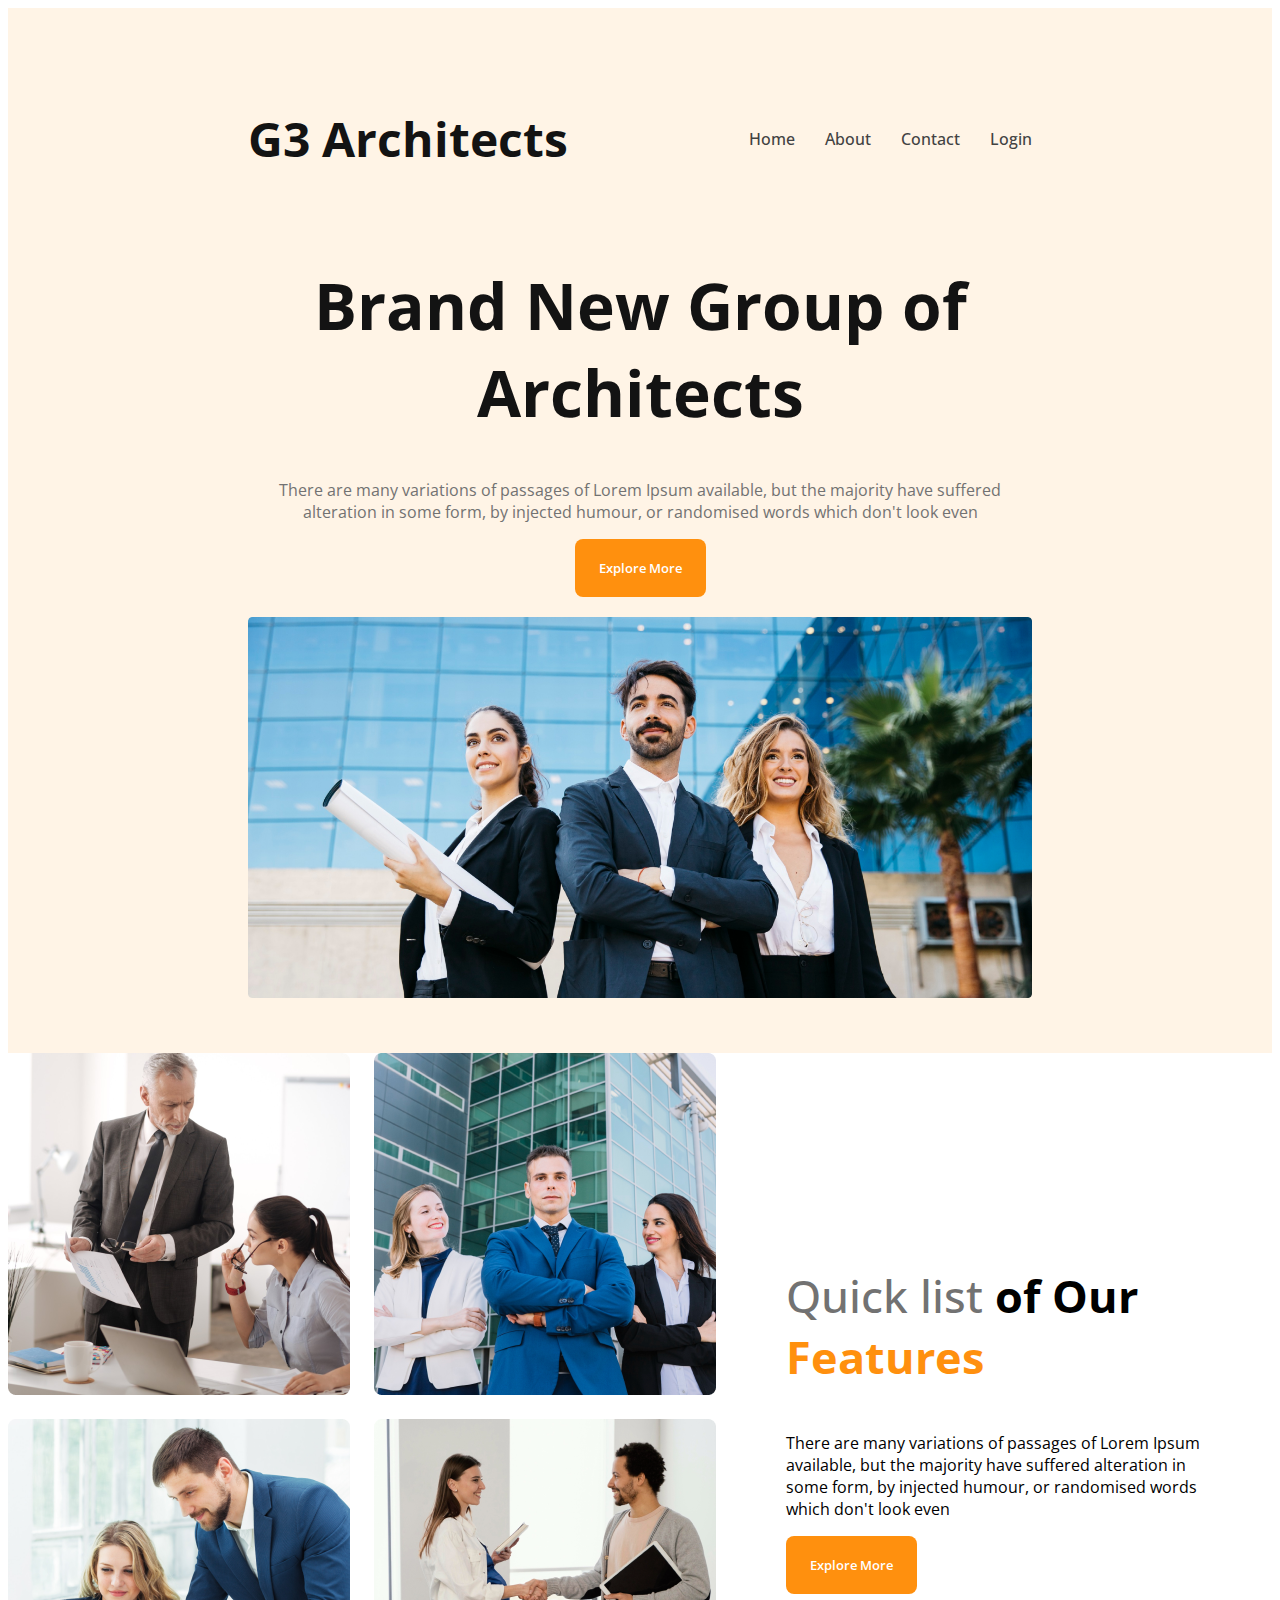
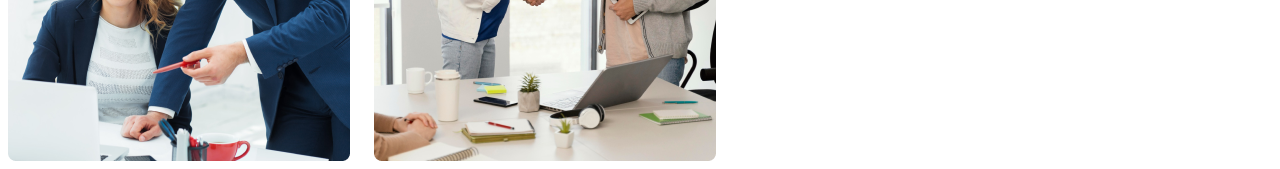
==== index.html @ a054413c "main section" ====
<!DOCTYPE html>
<html lang="en">
  <head>
    <meta charset="UTF-8" />
    <meta name="viewport" content="width=device-width, initial-scale=1.0" />
    <title>G3 Architects</title>
    <link rel="stylesheet" href="style.css" />
  </head>
  <body>
    <!-- Header Starting  -->
    <header>
      <!-- header section -->
      <nav>
        <h3 class="nav-title">G3 Architects</h3>
        <ul>
          <li><a href="">Home</a></li>
          <li><a href="">About</a></li>
          <li><a href="">Contact</a></li>
          <li><a href="">Login</a></li>
        </ul>
      </nav>
      <!-- Banner Section -->
      <div class="banner">
        <div class="banner-content">
          <h1 class="banner-title">Brand New Group of Architects</h1>
          <p class="banner-description">
            There are many variations of passages of Lorem Ipsum available, but
            the majority have suffered alteration in some form, by injected
            humour, or randomised words which don't look even
          </p>
          <button class="btn-primary">Explore More</button>
        </div>

        <img src="images/banner.png" alt="" />
      </div>
    </header>
    <!-- Header Ending. -->
    <main>
      <!-- Features sections start -->
      <section class="teams-container">
        <div class="teams-image-container">
          <img src="/images/team1.png" alt="" />
          <img src="/images/team2.png" alt="" />
          <img src="/images/team3.png" alt="" />
          <img src="/images/team4.png" alt="" />
        </div>

        <div class="teams-content">
          <h3 class="teams-title">
            <span class="quick-list">Quick list</span> <span>of Our</span>
            <span class="text-features">Features</span>
          </h3>
          <p class="teams-description">
            There are many variations of passages of Lorem Ipsum available, but
            the majority have suffered alteration in some form, by injected
            humour, or randomised words which don't look even
          </p>
          <button class="btn-primary">Explore More</button>
        </div>
      </section>
    </main>
    <footer></footer>
  </body>
</html>
---- style.css ----
/* Work Sans Font  From Google Font*/
@import url("https://fonts.googleapis.com/css2?family=Open+Sans:wght@700&display=swap");

/* Shared styles */
* {
  font-family: "Open Sans", sans-serif;
}

.btn-primary {
  border-radius: 8px;
  background: #ff900e;
  padding: 20px 24px;
  font-weight: 600;
  color: #fff;
  cursor: pointer;
  border: 0;
}

/* Header styles */
header {
  background: rgba(255, 144, 14, 0.1);
  padding: 50px 240px;
}

nav {
  display: flex;
  justify-content: space-between;
  align-items: center;
}

.nav-title {
  font-size: 3rem;
  font-weight: 700;
  color: #131313;
}

nav > ul {
  display: flex;
}
nav li {
  list-style: none;
}
nav a {
  margin-left: 30px;
  font-weight: 500;
  font-size: 1rem;
}
nav li a {
  text-decoration: none;
  color: #424242;
}
/* Banner styles */
.banner-content {
  max-width: 850px;
  text-align: center;
  margin: 0 auto;
}
.banner-title {
  font-size: 4rem;
  font-weight: 700;
  color: #131313;
}
.banner-description {
  color: #727272;
}
.banner img {
  margin-top: 20px;
  width: 100%;
}
/* Responsive Styles */
@media screen and (max-width: 576px) {
  header {
    padding: 20px;
  }
  nav {
    flex-direction: column;
  }
}
/* Tablet or medium devices */

@media screen and (min-width: 576px) and (max-width) {
  nav {
    flex-direction: column;
  }
  header {
    padding: 50px;
  }
}
/* main styles */
main {
  max-width: 1440px;
  margin: 0 auto;
}

/* Temas styles */

.teams-container {
  display: flex;
  align-items: center;
}
.teams-image-container {
  display: grid;
  grid-template-columns: repeat(2, 1fr);
  gap: 1.5rem;
}
.teams-content {
  padding-right: 70px;
  padding-left: 70px;
}
.teams-title {
  font-size: 2.8rem;
}
.teams-title .quick-list {
  color: #727272;
  font-weight: 500;
}
.teams-title .text-features {
  color: #ff900e;
  font-weight: 700;
}
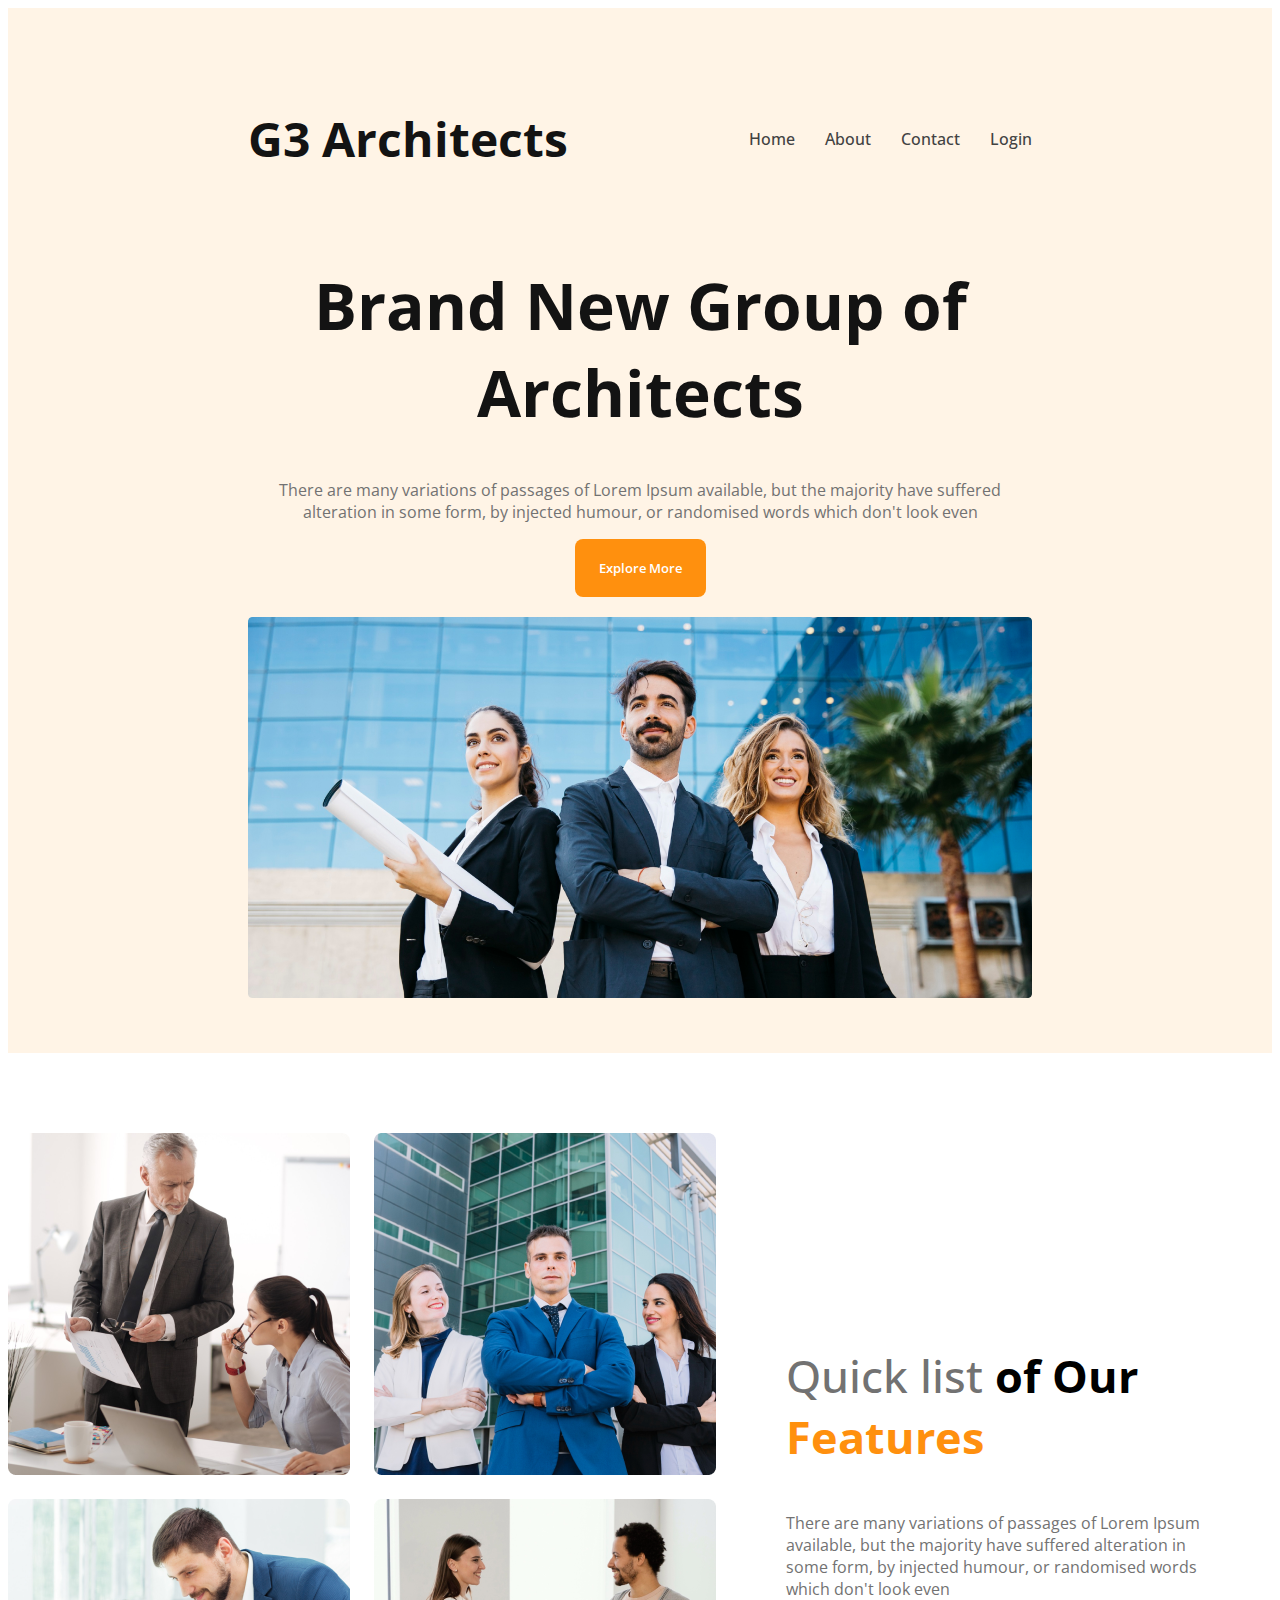
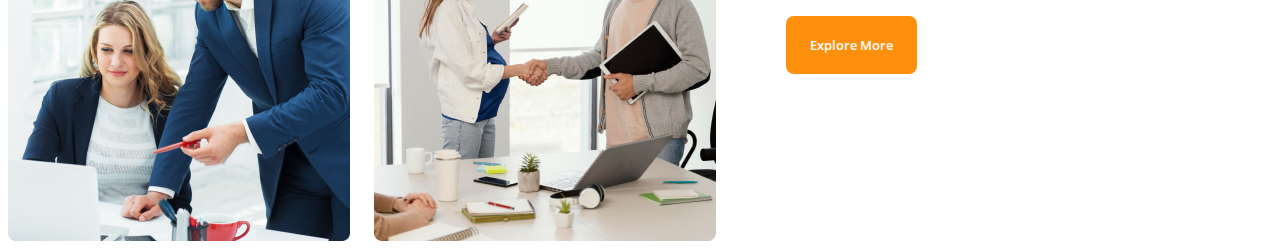
==== commit 847184f2: "main section responsive" ====
--- a/index.html
+++ b/index.html
@@ -23,7 +23,7 @@
       <div class="banner">
         <div class="banner-content">
           <h1 class="banner-title">Brand New Group of Architects</h1>
-          <p class="banner-description">
+          <p class="text-light-gray">
             There are many variations of passages of Lorem Ipsum available, but
             the majority have suffered alteration in some form, by injected
             humour, or randomised words which don't look even
@@ -47,10 +47,11 @@
 
         <div class="teams-content">
           <h3 class="teams-title">
-            <span class="quick-list">Quick list</span> <span>of Our</span>
+            <span class="quick-list text-light-gray">Quick list</span>
+            <span>of Our</span>
             <span class="text-features">Features</span>
           </h3>
-          <p class="teams-description">
+          <p class="text-light-gray">
             There are many variations of passages of Lorem Ipsum available, but
             the majority have suffered alteration in some form, by injected
             humour, or randomised words which don't look even
--- a/style.css
+++ b/style.css
@@ -4,6 +4,10 @@
 /* Shared styles */
 * {
   font-family: "Open Sans", sans-serif;
+}
+
+.text-light-gray {
+  color: #727272;
 }
 
 .btn-primary {
@@ -60,36 +64,17 @@
   font-weight: 700;
   color: #131313;
 }
-.banner-description {
-  color: #727272;
-}
+
 .banner img {
   margin-top: 20px;
   width: 100%;
 }
-/* Responsive Styles */
-@media screen and (max-width: 576px) {
-  header {
-    padding: 20px;
-  }
-  nav {
-    flex-direction: column;
-  }
-}
-/* Tablet or medium devices */
 
-@media screen and (min-width: 576px) and (max-width) {
-  nav {
-    flex-direction: column;
-  }
-  header {
-    padding: 50px;
-  }
-}
 /* main styles */
 main {
   max-width: 1440px;
   margin: 0 auto;
+  margin-top: 80px;
 }
 
 /* Temas styles */
@@ -118,3 +103,36 @@
   color: #ff900e;
   font-weight: 700;
 }
+
+/* Responsive Styles */
+
+/* Mobile Devices */
+@media screen and (max-width: 576px) {
+  header {
+    padding: 20px;
+  }
+  nav,
+  .teams-container {
+    flex-direction: column;
+  }
+  .teams-image-container {
+    grid-template-columns: 1fr;
+  }
+  .teams-content {
+    padding-right:20px;
+    padding-left:20px;
+  }
+}
+
+
+/* Tablet or medium devices */
+
+@media screen and (min-width: 576px) and (max-width: 960px) {
+  nav,
+  .teams-container {
+    flex-direction: column;
+  }
+  header {
+    padding: 50px;
+  }
+}
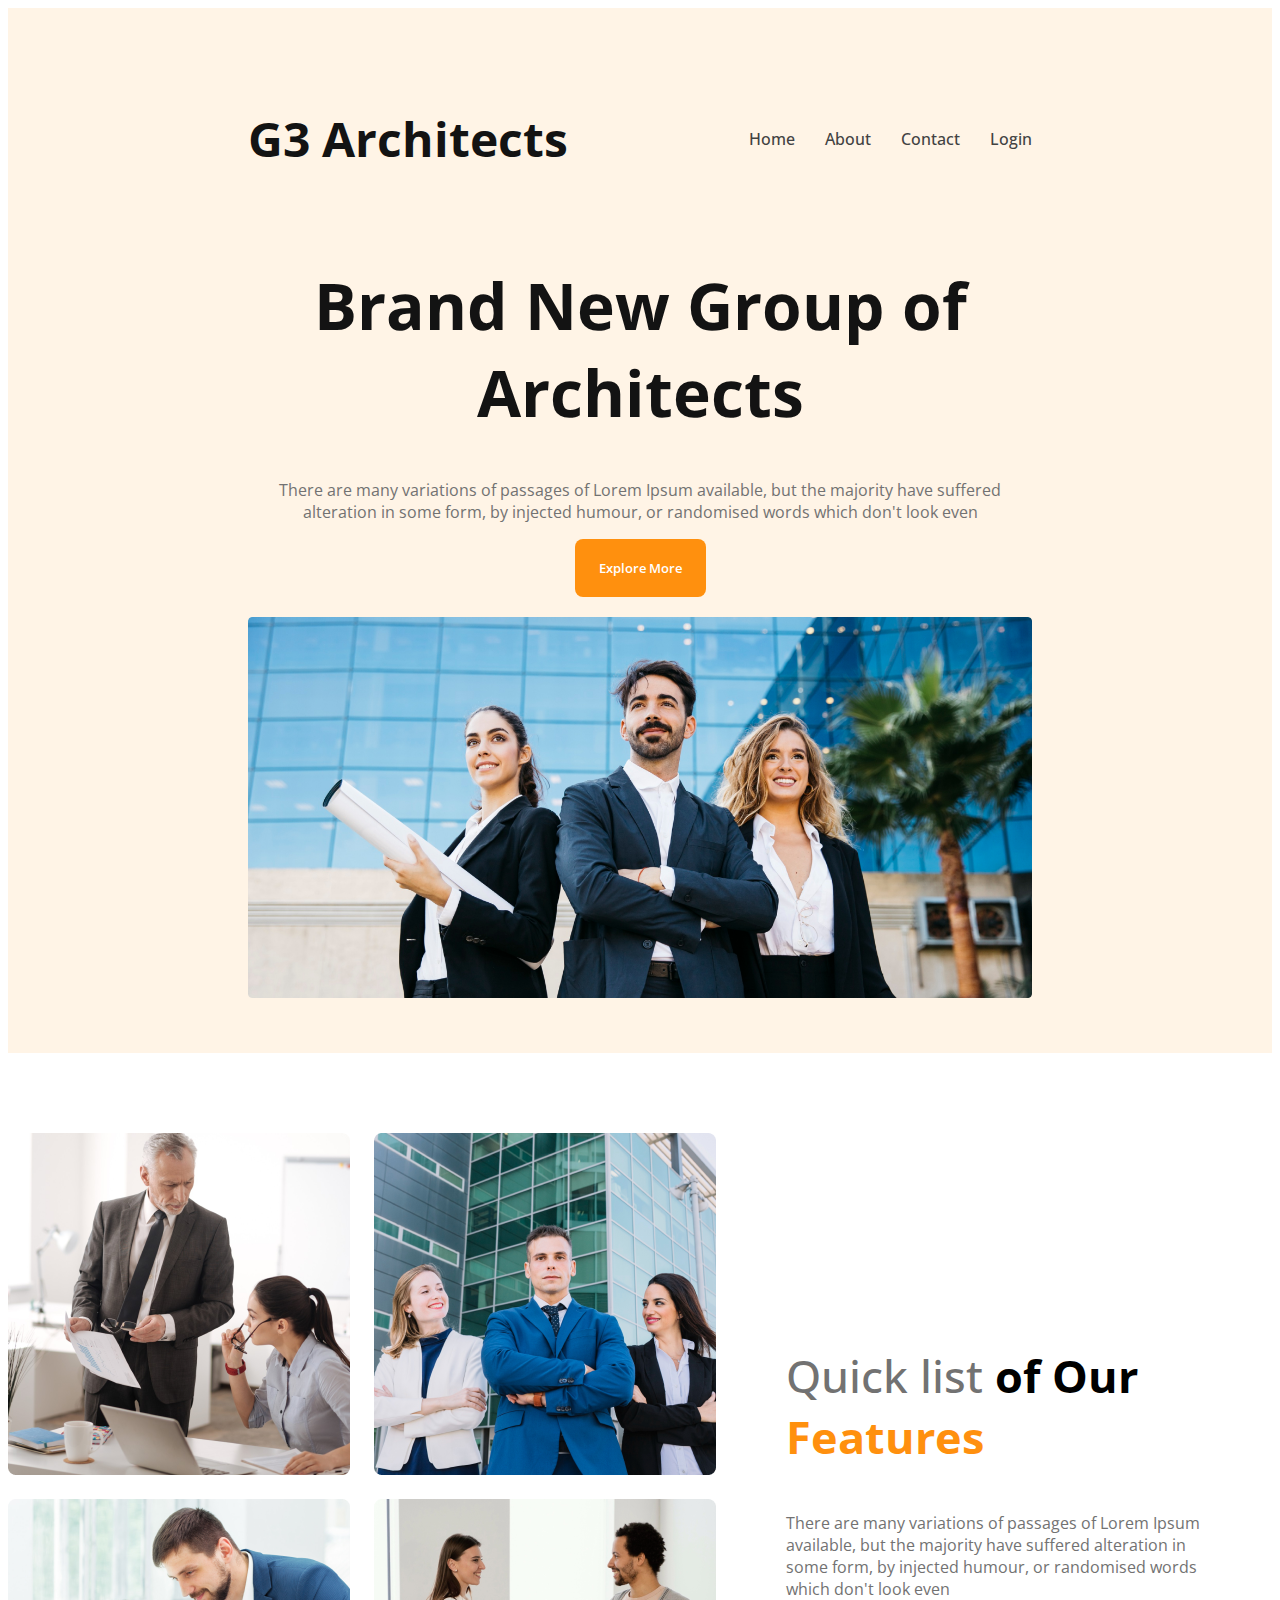
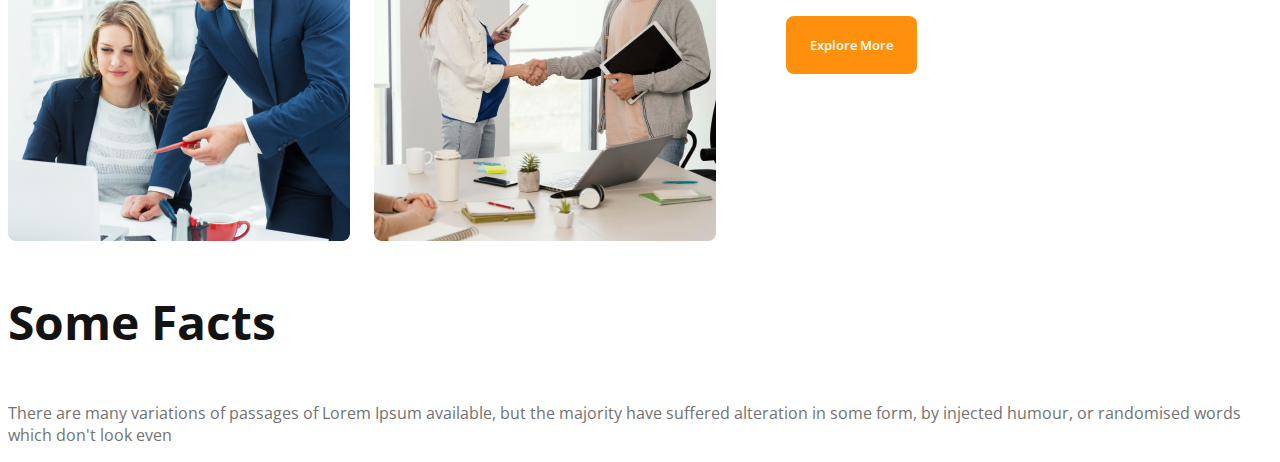
==== commit d9d7dbc0: "git commit" ====
--- a/index.html
+++ b/index.html
@@ -11,7 +11,7 @@
     <header>
       <!-- header section -->
       <nav>
-        <h3 class="nav-title">G3 Architects</h3>
+        <h3 class="section-title">G3 Architects</h3>
         <ul>
           <li><a href="">Home</a></li>
           <li><a href="">About</a></li>
@@ -59,6 +59,11 @@
           <button class="btn-primary">Explore More</button>
         </div>
       </section>
+      <!-- features section -->
+      <div class="facts">
+        <h3 class="section-title">Some Facts</h3>
+        <p class="text-light-gray">There are many variations of passages of Lorem Ipsum available, but the majority have suffered alteration in some form, by injected humour, or randomised words which don't look even</p>
+      </div>
     </main>
     <footer></footer>
   </body>
--- a/style.css
+++ b/style.css
@@ -18,6 +18,12 @@
   color: #fff;
   cursor: pointer;
   border: 0;
+}
+
+.section-title {
+  font-size: 3rem;
+  font-weight: 700;
+  color: #131313;
 }
 
 /* Header styles */
@@ -119,11 +125,10 @@
     grid-template-columns: 1fr;
   }
   .teams-content {
-    padding-right:20px;
-    padding-left:20px;
+    padding-right: 20px;
+    padding-left: 20px;
   }
 }
-
 
 /* Tablet or medium devices */
 
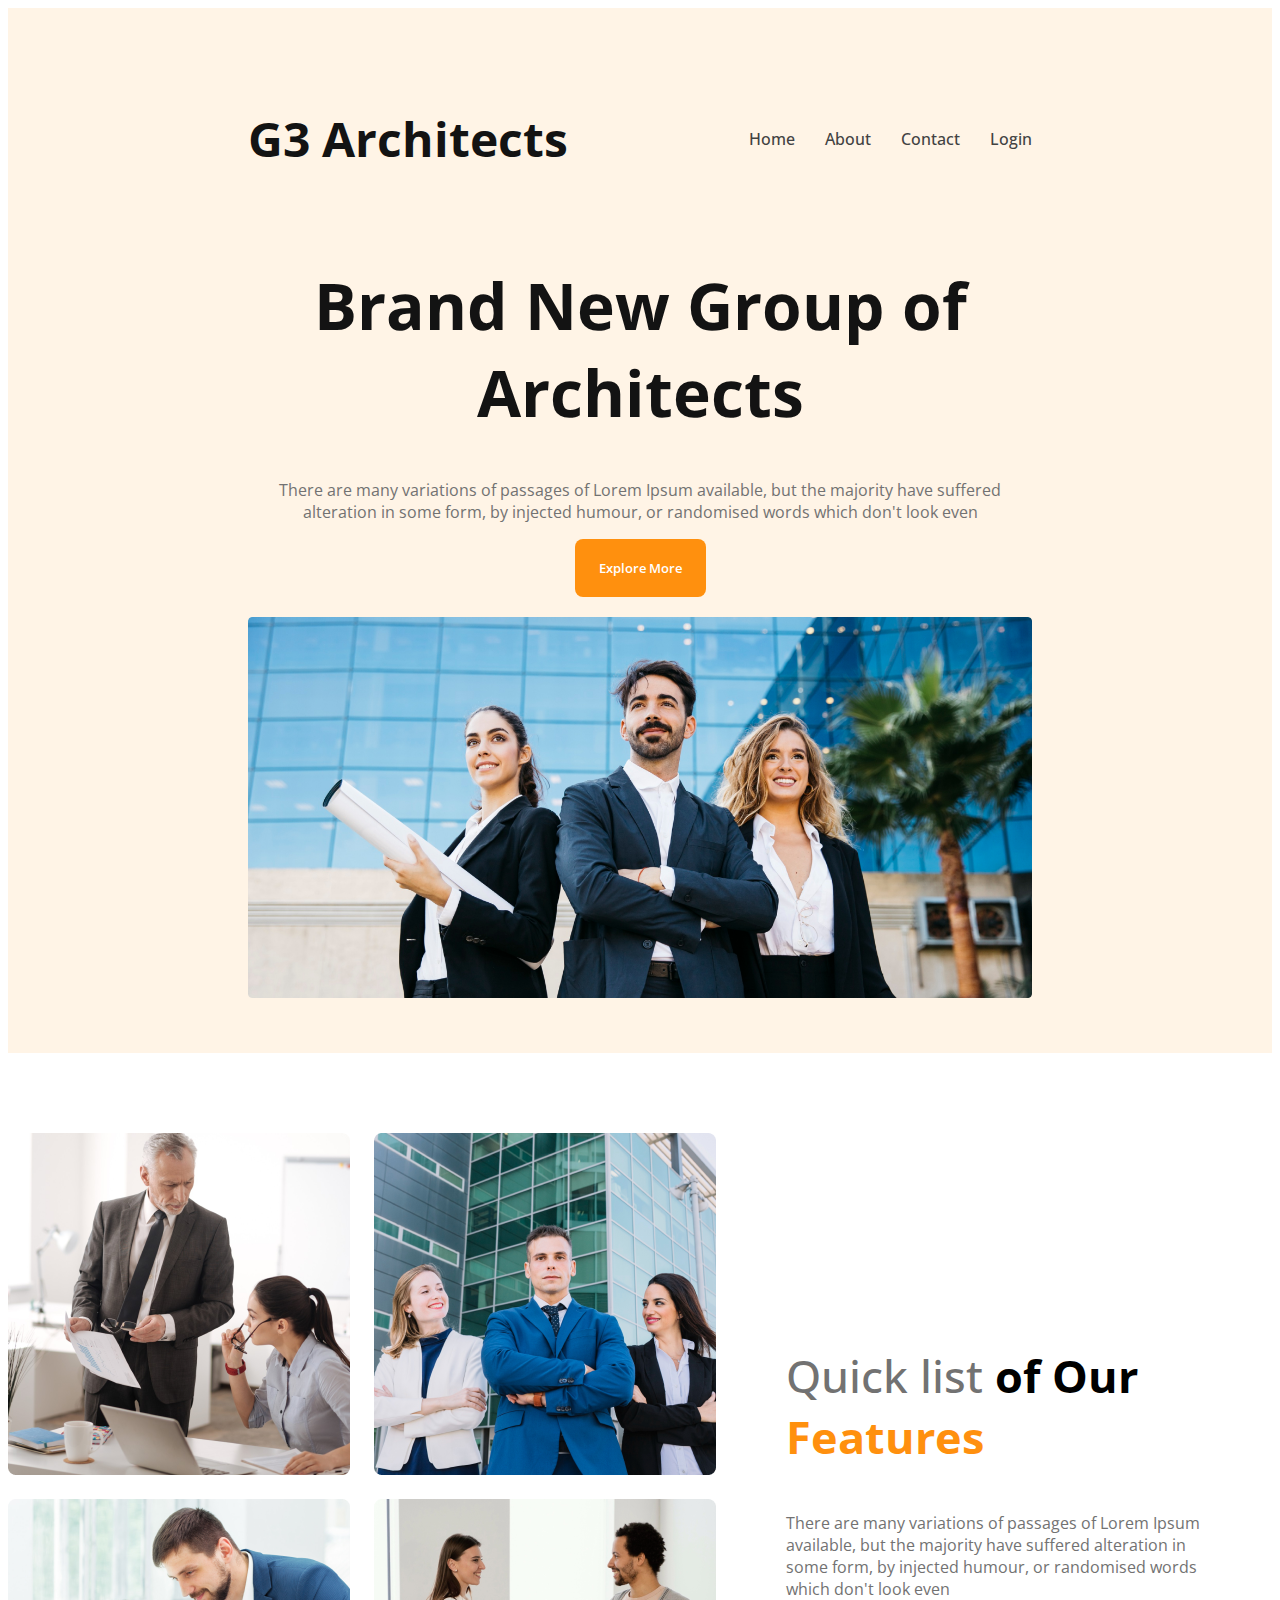
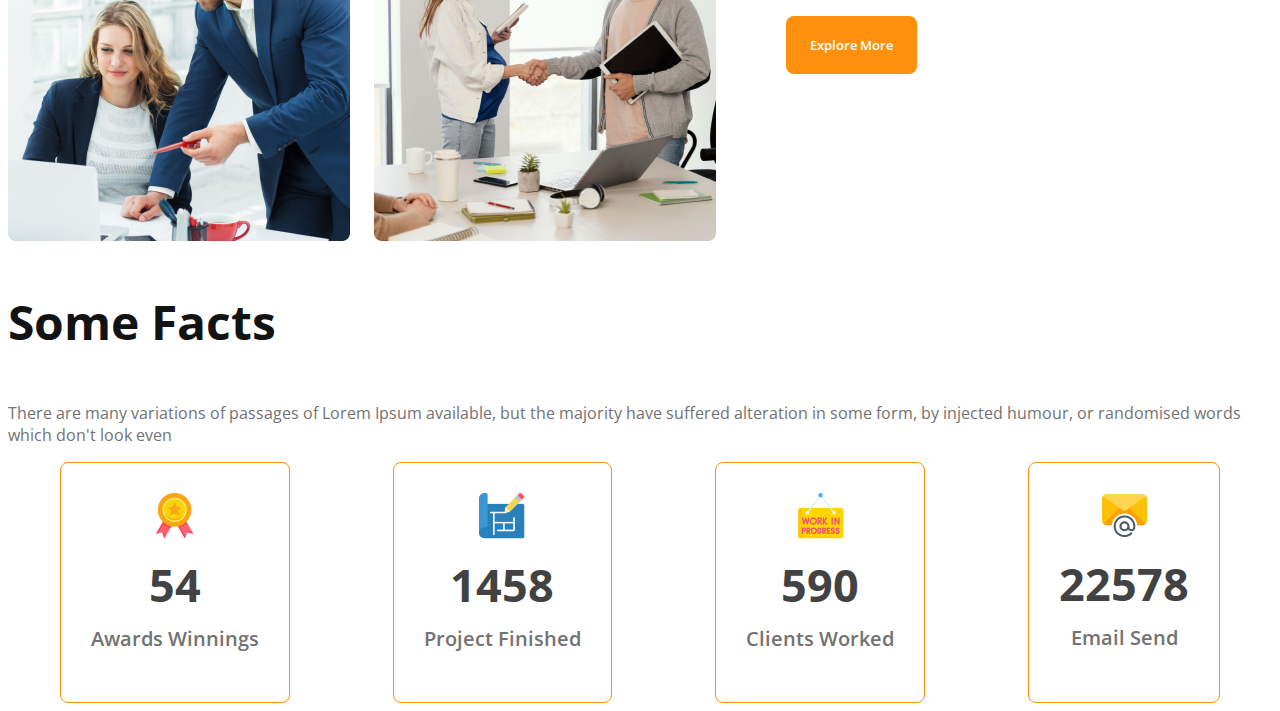
==== commit 841fca4f: "git commit stats" ====
--- a/index.html
+++ b/index.html
@@ -60,10 +60,38 @@
         </div>
       </section>
       <!-- features section -->
-      <div class="facts">
+
+      <section class="facts">
         <h3 class="section-title">Some Facts</h3>
-        <p class="text-light-gray">There are many variations of passages of Lorem Ipsum available, but the majority have suffered alteration in some form, by injected humour, or randomised words which don't look even</p>
-      </div>
+        <p class="text-light-gray">
+          There are many variations of passages of Lorem Ipsum available, but
+          the majority have suffered alteration in some form, by injected
+          humour, or randomised words which don't look even
+        </p>
+        <div class="facts-card-container">
+          <!-- .card*4>img+h2.card-stats+p.card-title -->
+          <div class="card">
+            <img src="/images/icons/ribon.png" alt="" />
+            <h2 class="card-stats">54</h2>
+            <p class="card-title text-light-gray">Awards Winnings</p>
+          </div>
+          <div class="card">
+            <img src="/images/icons/projects.png" alt="" />
+            <h2 class="card-stats">1458</h2>
+            <p class="card-title text-light-gray">Project Finished</p>
+          </div>
+          <div class="card">
+            <img src="/images/icons/customers.png" alt="" />
+            <h2 class="card-stats">590</h2>
+            <p class="card-title text-light-gray">Clients Worked</p>
+          </div>
+          <div class="card">
+            <img src="/images/icons/email.png" alt="" />
+            <h2 class="card-stats">22578</h2>
+            <p class="card-title text-light-gray">Email Send</p>
+          </div>
+        </div>
+      </section>
     </main>
     <footer></footer>
   </body>
--- a/style.css
+++ b/style.css
@@ -109,6 +109,28 @@
   color: #ff900e;
   font-weight: 700;
 }
+/* fects section */
+.facts-card-container {
+  display: flex;
+  justify-content: space-around;
+}
+.facts-card-container .card {
+  border-radius: 8px;
+  border: 1px solid #ff900e;
+  text-align: center;
+  padding: 30px;
+}
+.facts-card-container .card-title {
+  font-weight: 600;
+  font-size: 1.25rem;
+  margin-top: 5px;
+}
+.facts-card-container .card-stats {
+  font-size: 2.8rem;
+  color: #424242;
+  margin-top: 10px;
+  margin-bottom: 10px;
+}
 
 /* Responsive Styles */
 
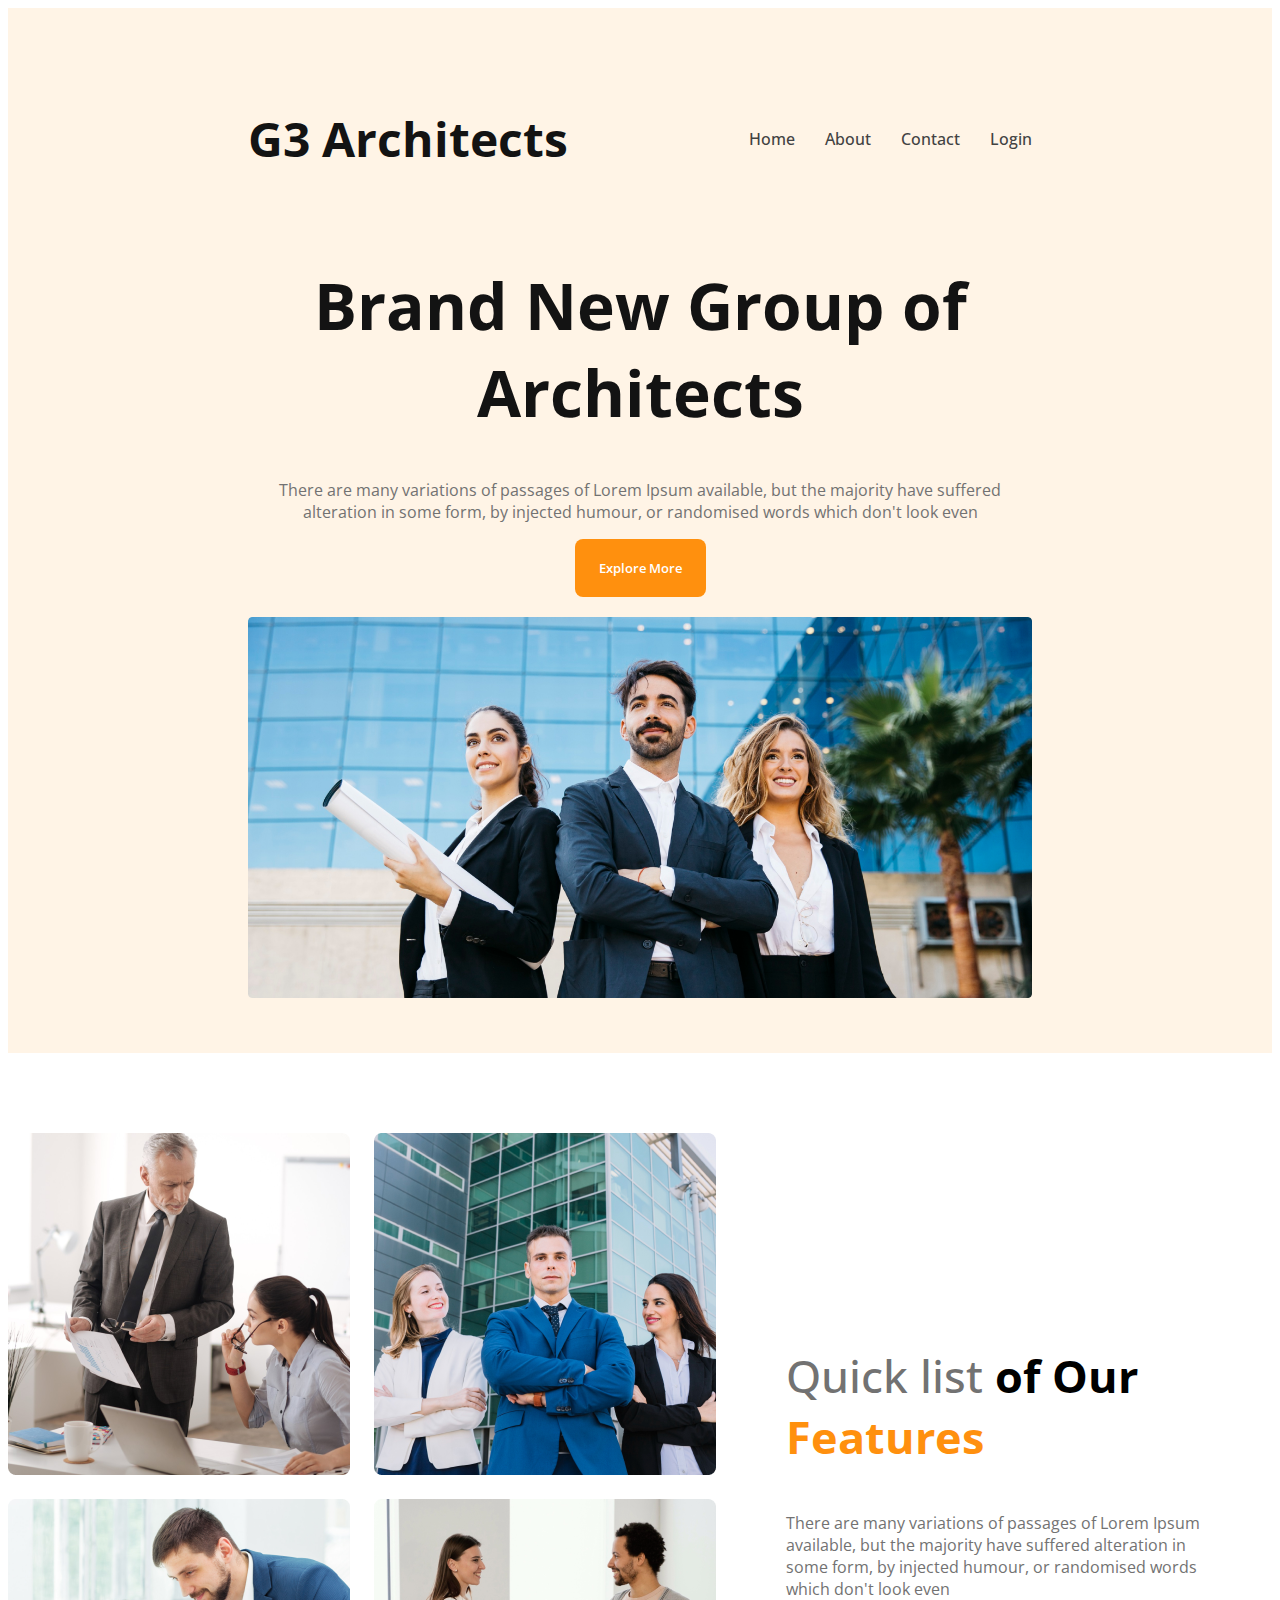
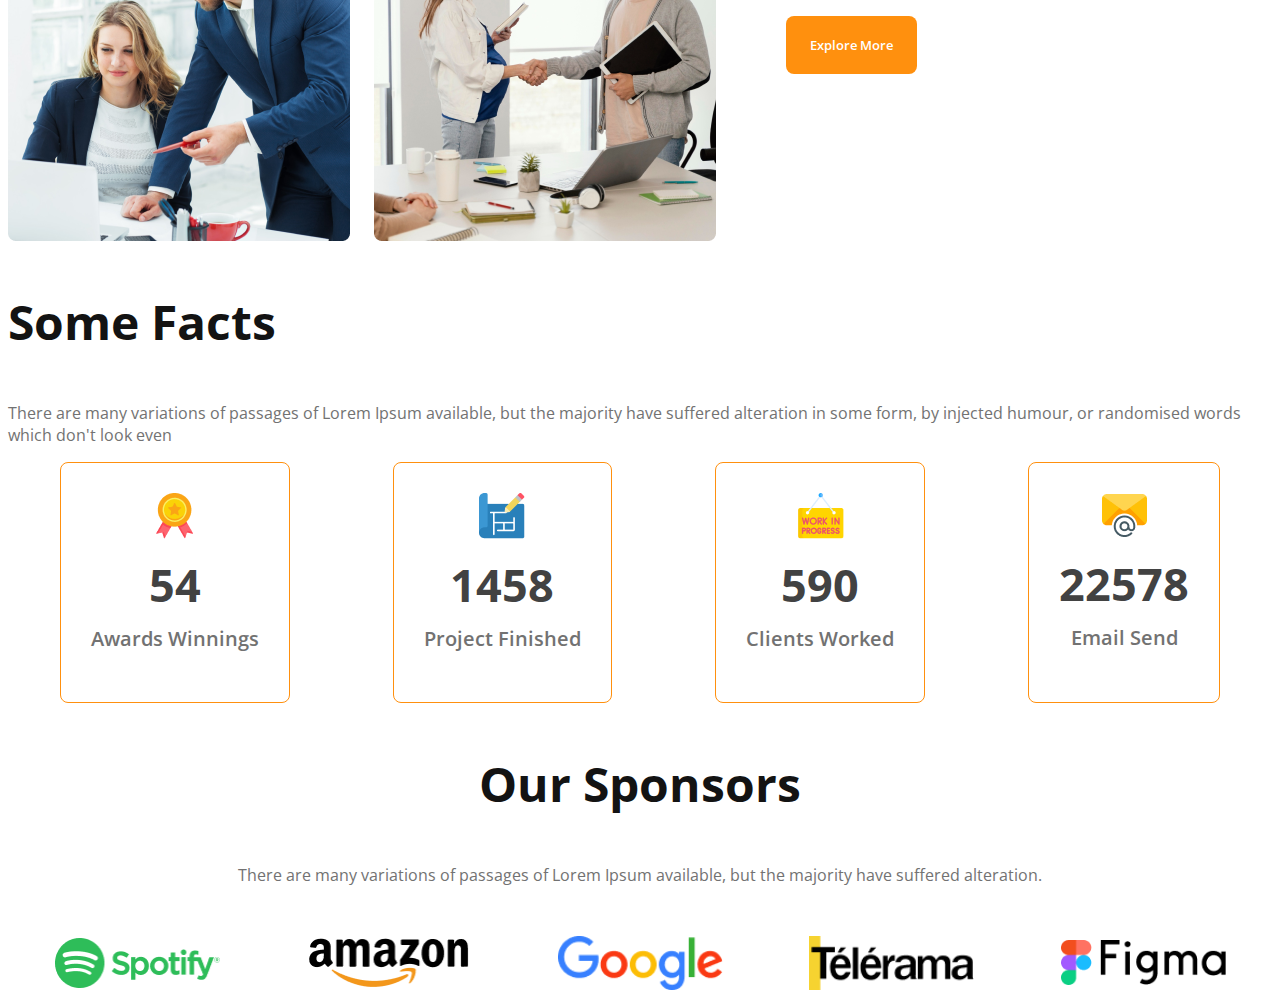
==== commit 36898b14: "git commit res" ====
--- a/index.html
+++ b/index.html
@@ -92,6 +92,23 @@
           </div>
         </div>
       </section>
+
+      <!-- Sponsors Section -->
+
+      <section class="sponsors">
+        <h3 class="section-title">Our Sponsors</h3>
+        <p class="text-light-gray">
+          There are many variations of passages of Lorem Ipsum available, but
+          the majority have suffered alteration.
+        </p>
+        <div class="sponsors-img-container">
+          <img src="/images/sponsors/spotify.png" alt="" />
+          <img src="/images/sponsors/amazon.png" alt="" />
+          <img src="/images/sponsors/google.png" alt="" />
+          <img src="/images/sponsors/telerama.png" alt="" />
+          <img src="/images/sponsors/figma.png" alt="" />
+        </div>
+      </section>
     </main>
     <footer></footer>
   </body>
--- a/style.css
+++ b/style.css
@@ -131,24 +131,45 @@
   margin-top: 10px;
   margin-bottom: 10px;
 }
+/* Sponsors styles */
+
+.sponsors {
+  text-align: center;
+}
+.sponsors-img-container {
+  display: flex;
+  justify-content: space-evenly;
+  margin-top: 50px;
+  gap: 40px;
+  align-items: center;
+}
+
+.sponsors-img-container img {
+  width: 165px;
+}
 
 /* Responsive Styles */
-
 /* Mobile Devices */
 @media screen and (max-width: 576px) {
   header {
     padding: 20px;
   }
   nav,
-  .teams-container {
+  .teams-container,
+  .facts-card-container,
+  .sponsors-img-container {
     flex-direction: column;
   }
   .teams-image-container {
     grid-template-columns: 1fr;
   }
-  .teams-content {
+  .teams-content,
+  .facts-card-container {
     padding-right: 20px;
     padding-left: 20px;
+  }
+  .facts-card-container {
+    gap: 20px;
   }
 }
 
@@ -156,7 +177,8 @@
 
 @media screen and (min-width: 576px) and (max-width: 960px) {
   nav,
-  .teams-container {
+  .teams-container,
+  .sponsors-img-container {
     flex-direction: column;
   }
   header {
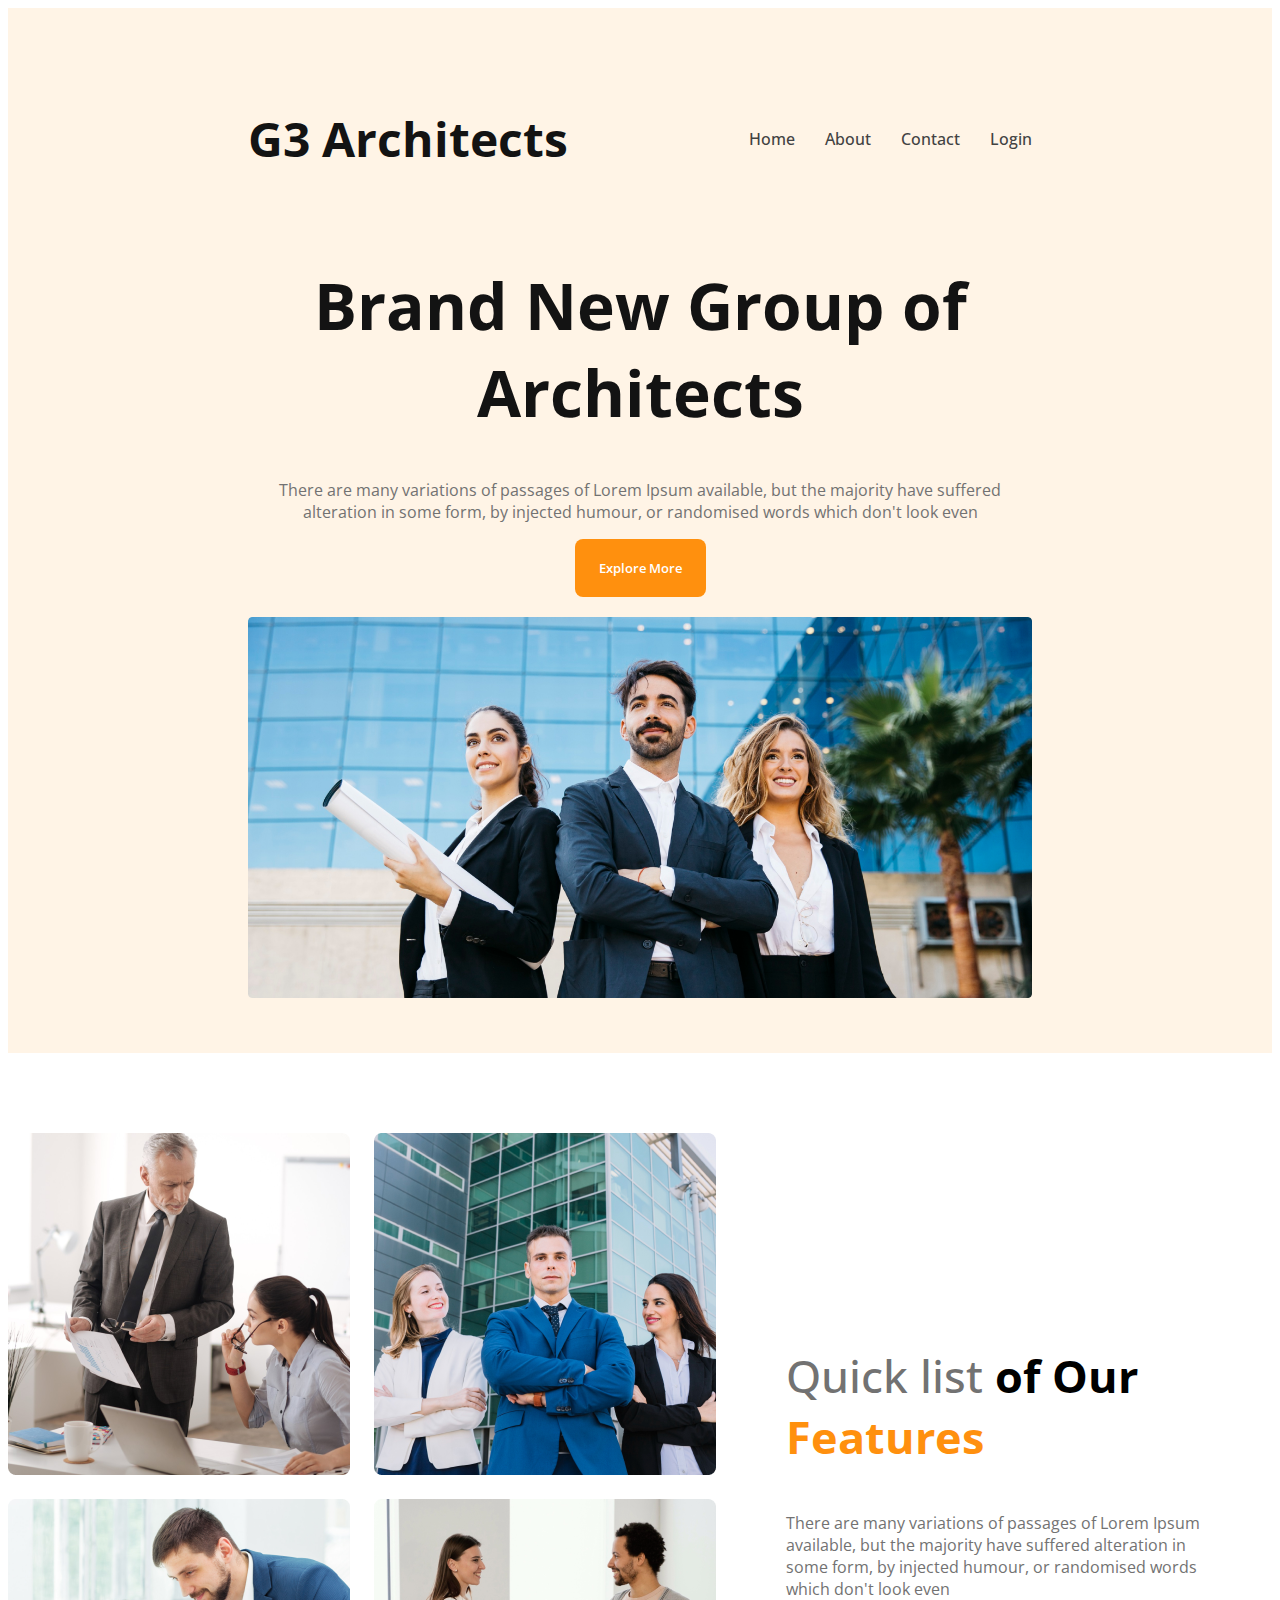
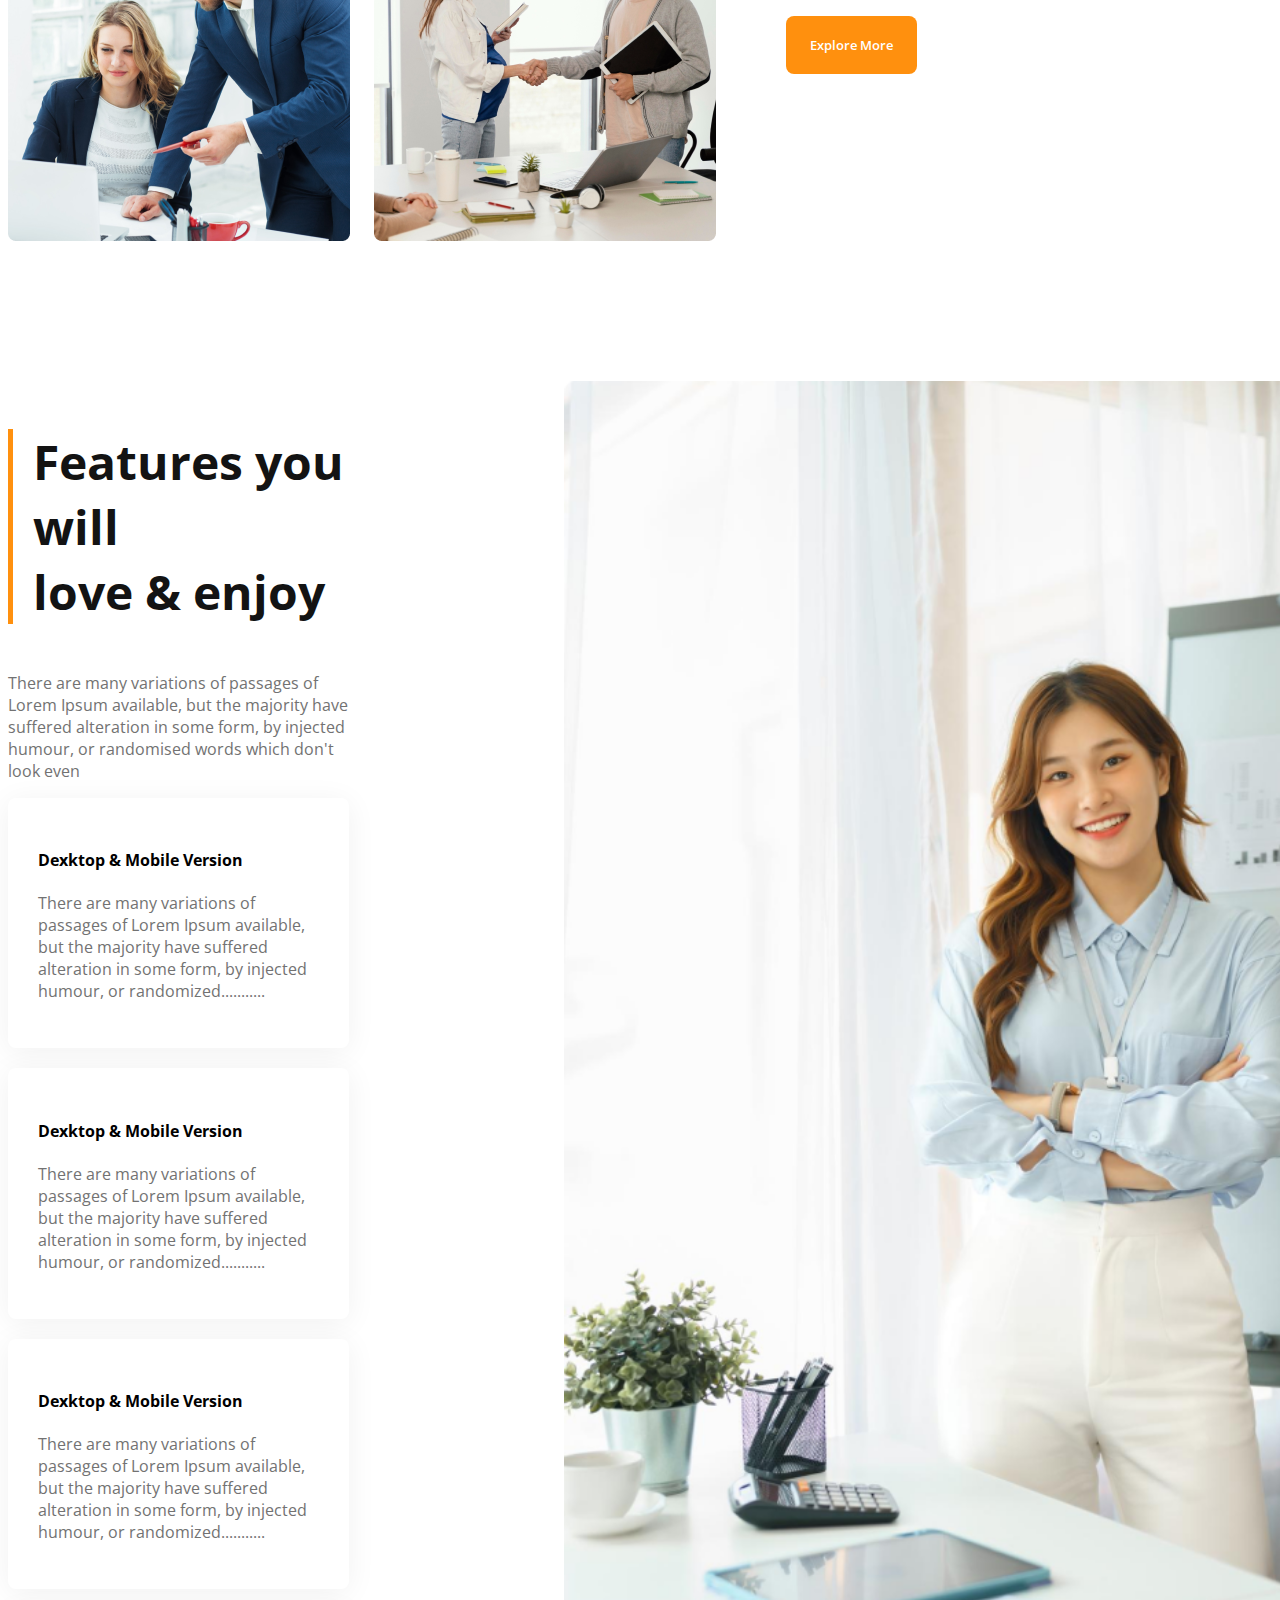
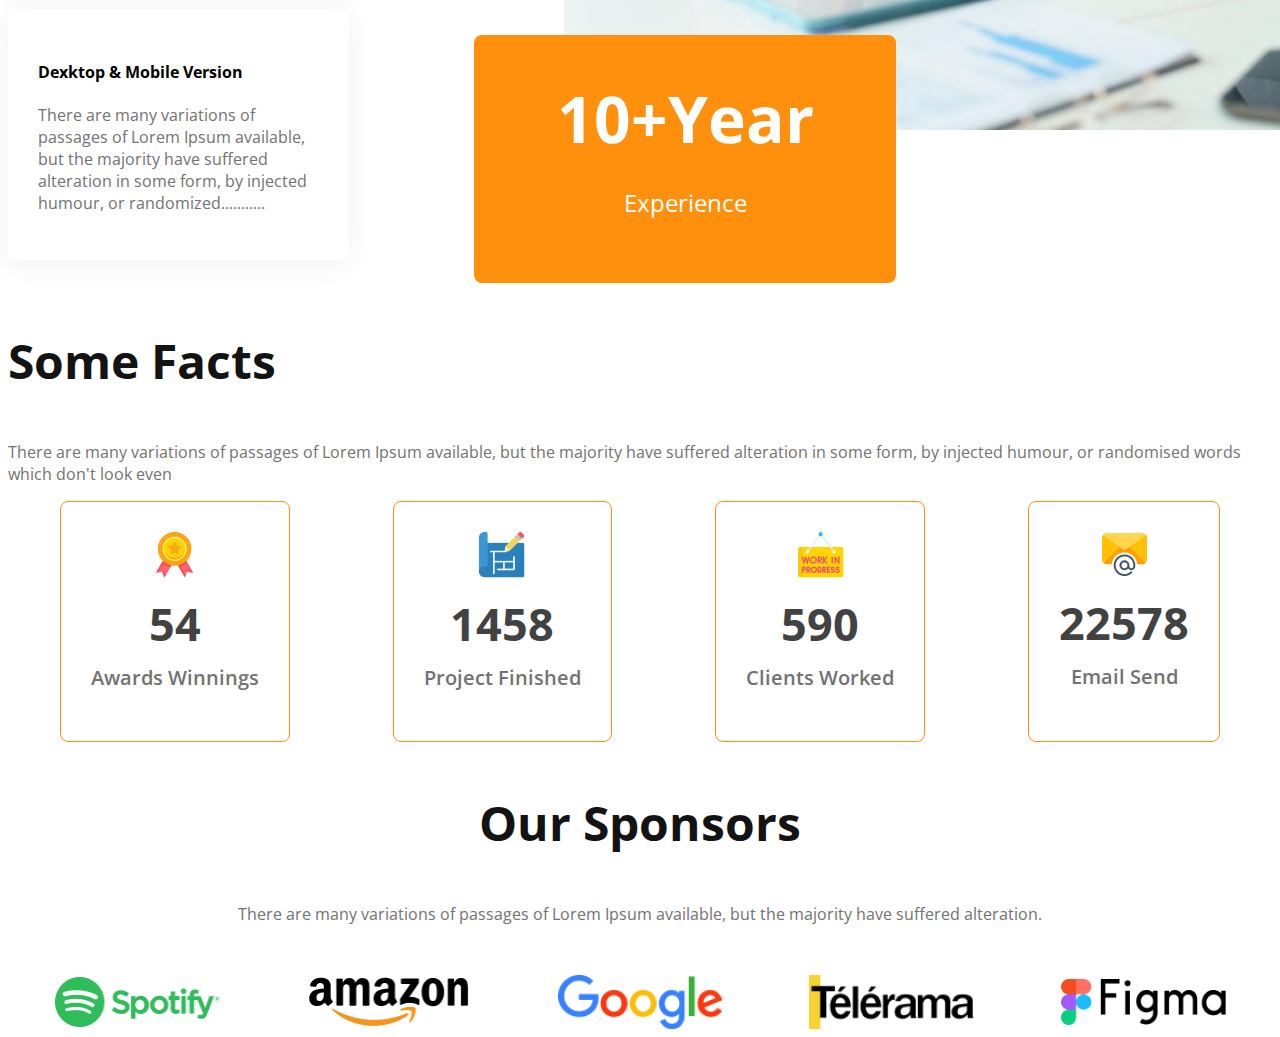
==== commit c65beaf2: "git commit responsive" ====
--- a/index.html
+++ b/index.html
@@ -36,7 +36,7 @@
     </header>
     <!-- Header Ending. -->
     <main>
-      <!-- Features sections start -->
+      <!-- teams sections start -->
       <section class="teams-container">
         <div class="teams-image-container">
           <img src="/images/team1.png" alt="" />
@@ -60,6 +60,59 @@
         </div>
       </section>
       <!-- features section -->
+      <section class="features">
+        <div class="feature-content">
+          <h3 class="section-title">
+            Features you will <br />
+            love & enjoy
+          </h3>
+          <p class="text-light-gray">
+            There are many variations of passages of Lorem Ipsum available, but
+            the majority have suffered alteration in some form, by injected
+            humour, or randomised words which don't look even
+          </p>
+          <div class="card">
+            <h4>Dexktop & Mobile Version</h4>
+            <p class="text-light-gray">
+              There are many variations of passages of Lorem Ipsum available,
+              but the majority have suffered alteration in some form, by
+              injected humour, or randomized...........
+            </p>
+          </div>
+          <div class="card">
+            <h4>Dexktop & Mobile Version</h4>
+            <p class="text-light-gray">
+              There are many variations of passages of Lorem Ipsum available,
+              but the majority have suffered alteration in some form, by
+              injected humour, or randomized...........
+            </p>
+          </div>
+          <div class="card">
+            <h4>Dexktop & Mobile Version</h4>
+            <p class="text-light-gray">
+              There are many variations of passages of Lorem Ipsum available,
+              but the majority have suffered alteration in some form, by
+              injected humour, or randomized...........
+            </p>
+          </div>
+          <div class="card">
+            <h4>Dexktop & Mobile Version</h4>
+            <p class="text-light-gray">
+              There are many variations of passages of Lorem Ipsum available,
+              but the majority have suffered alteration in some form, by
+              injected humour, or randomized...........
+            </p>
+          </div>
+        </div>
+
+        <div class="feature-img">
+          <img src="images/architect.png" alt="" />
+          <div class="ten-years-badge">
+            <h2>10+Year</h2>
+            <p>Experience</p>
+          </div>
+        </div>
+      </section>
 
       <section class="facts">
         <h3 class="section-title">Some Facts</h3>
--- a/style.css
+++ b/style.css
@@ -109,6 +109,48 @@
   color: #ff900e;
   font-weight: 700;
 }
+
+/* feature section styles */
+.features {
+  margin-top: 140px;
+  display: flex;
+  gap: 125px;
+}
+.feature-content .card {
+  padding: 30px;
+  margin-bottom: 20px;
+  border-radius: 8px;
+  background: #fff;
+  box-shadow: 0px 4px 30px 0px rgba(0, 0, 0, 0.06);
+}
+
+.feature-img img {
+  height: 90%;
+  margin-left: 90px;
+}
+.ten-years-badge {
+  width: 342px;
+  border-radius: 8px;
+  background: #ff900e;
+  color: #fff;
+  padding: 40px;
+  text-align: center;
+  position: relative;
+  bottom: 100px;
+}
+
+.ten-years-badge h2 {
+  font-size: 4rem;
+  margin: 0;
+}
+.ten-years-badge p {
+  font-size: 1.5rem;
+}
+.features .section-title {
+  border-left: 5px solid #ff900e;
+  padding-left: 20px;
+}
+
 /* fects section */
 .facts-card-container {
   display: flex;
@@ -156,9 +198,19 @@
   }
   nav,
   .teams-container,
+  .features,
   .facts-card-container,
   .sponsors-img-container {
     flex-direction: column;
+  }
+
+  .feature-img img {
+    width: 90%;
+    margin-left: 0;
+  }
+  .ten-years-badge {
+    position: static;
+    max-width: 300px;
   }
   .teams-image-container {
     grid-template-columns: 1fr;
@@ -178,7 +230,8 @@
 @media screen and (min-width: 576px) and (max-width: 960px) {
   nav,
   .teams-container,
-  .sponsors-img-container {
+  .sponsors-img-container,
+  .features {
     flex-direction: column;
   }
   header {
